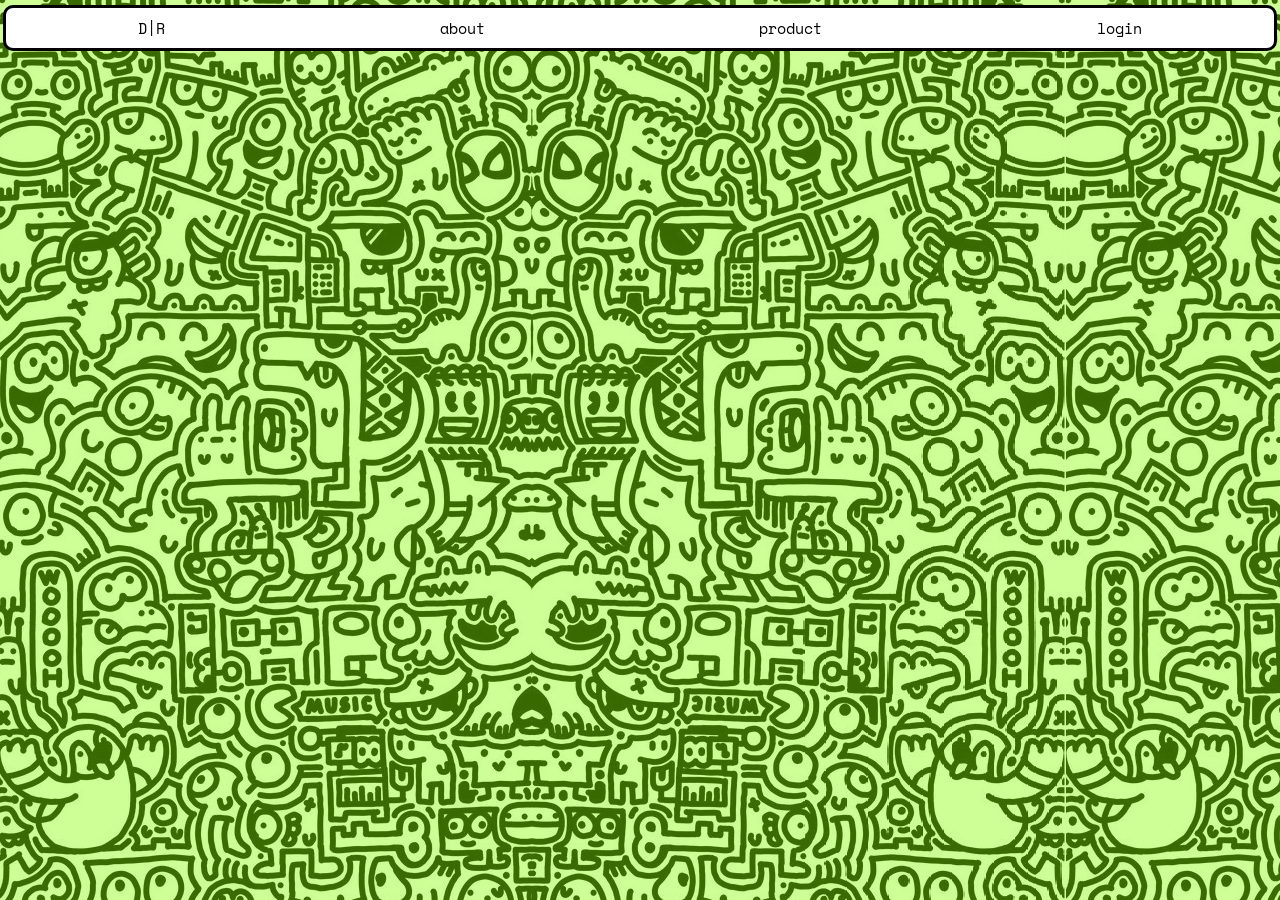
==== index.html @ ab587af4 "add favicons" ====
<!DOCTYPE html>
<html lang="en">
  <head>
    <meta charset="UTF-8" />
    <meta name="viewport" content="width=device-width, initial-scale=1.0" />
    <title>Desing room</title>
    <link rel="stylesheet" href="./src/css/styles.css" />

    <link
      rel="apple-touch-icon"
      sizes="114x114"
      href="./public/images/favicons/apple-touch-icon.png"
    />
    <link
      rel="icon"
      type="image/png"
      sizes="32x32"
      href="./public/images/favicons/favicon-32x32.png"
    />
    <link
      rel="icon"
      type="image/png"
      sizes="16x16"
      href="./public/images/favicons/favicon-16x16.png"
    />
    <link rel="manifest" href="./public/images/favicons/site.webmanifest" />
    <link
      rel="mask-icon"
      href="./public/images/favicons/safari-pinned-tab.svg"
      color="#5bbad5"
    />
    <meta name="msapplication-TileColor" content="#da532c" />
    <meta name="theme-color" content="#ffffff" />
  </head>
  <body>
    <div class="container">
      <!-- -------- HEADER -------- -->
      <header id="" class="header">
        <a href="#">D|R</a>
        <a href="#about">about</a>
        <a href="#product">product</a>
        <a href="#auth">login</a>
      </header>
      <!-- -------- MAIN -------- -->
      <main id="main" class="main">
        <!-- ---- ABOUT ---- -->

        <div id="about" class="scroll about"></div>

        <!-- ---- PRODUCT ---- -->

        <div id="product" class="scroll product"></div>

        <!-- ---- AUTH ---- -->

        <div id="auth" class="scroll auth"></div>
      </main>

      <!-- -------- FOOTER -------- -->
      <footer id="footer" class="footer">
        <h1>Здесь могла быть ваша реклама!</h1>
      </footer>
    </div>
    <!-- -------- SCRIPT -------- -->
    <script src="./src/main.js"></script>
  </body>
</html>
---- src/css/styles.css ----
@import "./reset.css";

@import url("https://fonts.googleapis.com/css2?family=Space+Mono:wght@400;700&family=Ubuntu+Sans+Mono:wght@400..700&display=swap");

:root {
  --PADDING: 10px;
  --MAIN_COLOR: white;
  --SECONDARY_COLOR: black;
  --BORDER_SIZE: 3px;
}

body {
  font-family: "Space Mono", monospace;
  font-weight: 400;
  font-style: normal;
}

.container {
  display: flex;
  flex-direction: column;
  align-items: center;

  height: 100vh;
  width: 100vw;

  background-image: url(./../../public/images/img.jpg);

  overflow-y: auto;
  scroll-snap-type: y mandatory;
  scroll-behavior: smooth;
}

.scroll {
  scroll-snap-align: start;
}

/* -------- HEADER -------- */

.header {
  display: flex;
  flex-direction: row;
  justify-content: space-around;
  align-items: center;

  position: fixed;

  gap: 10px;
  font-size: 15px;

  height: 40px;
  width: calc(100% - var(--BORDER_SIZE) * 4);

  margin-top: calc(var(--PADDING) / 2);
  margin-bottom: var(--PADDING);

  background-color: var(--MAIN_COLOR);
  border-radius: var(--PADDING);
  border: var(--BORDER_SIZE) solid var(--SECONDARY_COLOR);
  a {
    outline: none;
    text-decoration: none;
    color: var(--SECONDARY_COLOR);
  }
}

/* -------- MAIN -------- */

.main {
  display: flex;
  flex-direction: column;

  width: 100%;
}

/* ---- ABOUT ---- */

.about {
  display: flex;

  min-height: 100vh;
  width: 100%;

  scroll-snap-align: start;

  background-color: rgba(136, 255, 0, 0.411);
}

/* ---- PRODUCT ---- */

.product {
  display: flex;

  min-height: 100vh;
  width: 100%;

  scroll-snap-align: start;

  background-color: rgba(89, 0, 255, 0.411);
}

/* ---- AUTH ---- */

.auth {
  display: flex;

  min-height: 100vh;
  width: 100%;

  scroll-snap-align: start;

  background-color: rgba(255, 187, 0, 0.411);
}

/* -------- FOOTER -------- */

.footer {
  display: flex;

  padding: var(--PADDING);

  min-height: 100px;
  width: calc(100% - var(--PADDING) * 2);

  scroll-snap-align: end;

  background-color: var(--SECONDARY_COLOR);
  color: var(--MAIN_COLOR);
  font-size: 15px;
}
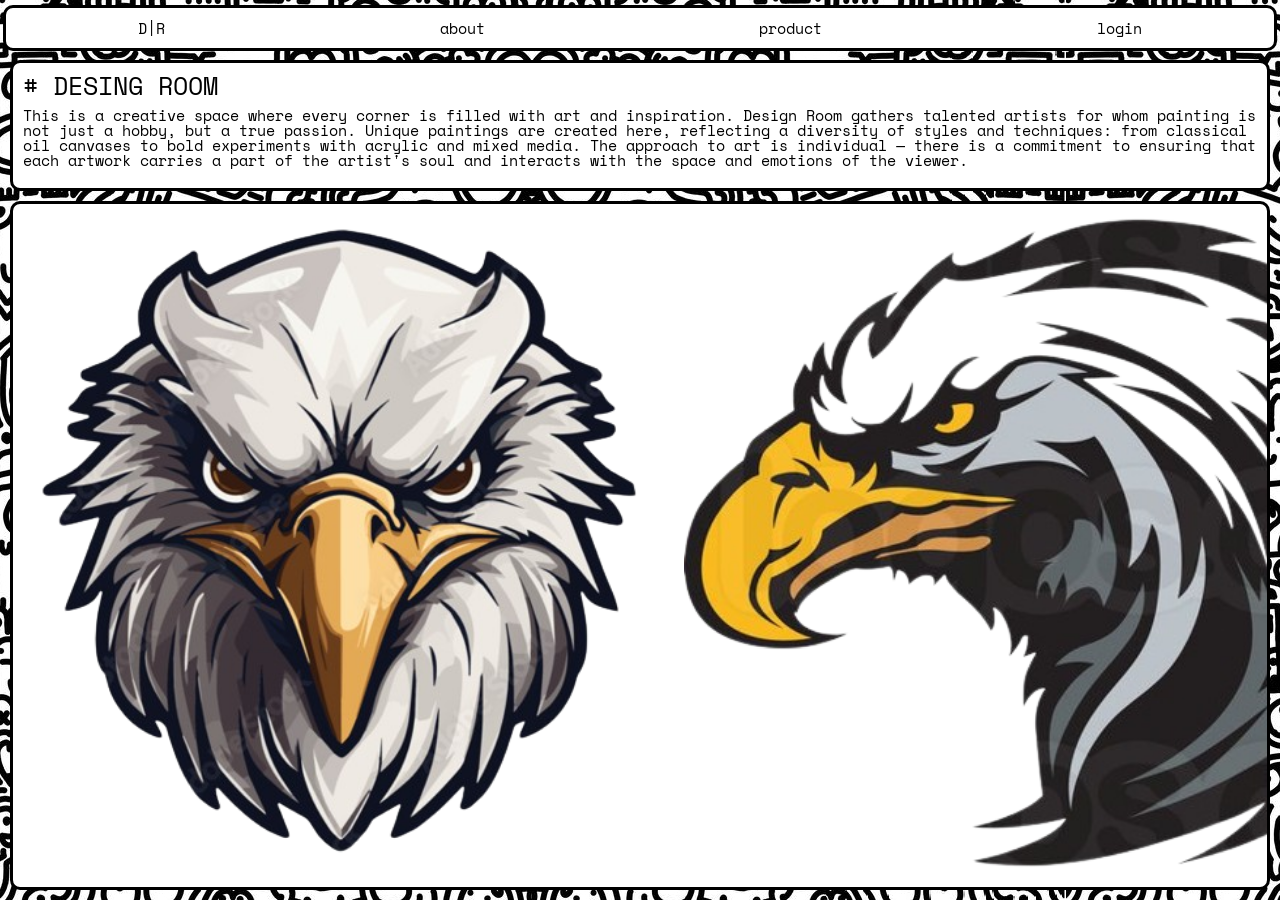
==== commit f54a3ffa: "work on about-section" ====
--- a/index.html
+++ b/index.html
@@ -45,7 +45,29 @@
       <main id="main" class="main">
         <!-- ---- ABOUT ---- -->
 
-        <div id="about" class="scroll about"></div>
+        <div id="about" class="scroll about">
+          <div class="wrapper">
+            <h1 class="title"># DESING ROOM</h1>
+            <p class="text">
+              This is a creative space where every corner is filled with art and
+              inspiration. Design Room gathers talented artists for whom
+              painting is not just a hobby, but a true passion. Unique paintings
+              are created here, reflecting a diversity of styles and techniques:
+              from classical oil canvases to bold experiments with acrylic and
+              mixed media. The approach to art is individual — there is a
+              commitment to ensuring that each artwork carries a part of the
+              artist's soul and interacts with the space and emotions of the
+              viewer.
+            </p>
+          </div>
+          <div class="wrapper slides">
+            <img src="./public/images/slides/1.png" alt="D|R" class="block" />
+            <img src="./public/images/slides/2.png" alt="D|R" class="block" />
+            <img src="./public/images/slides/3.png" alt="D|R" class="block" />
+            <img src="./public/images/slides/4.png" alt="D|R" class="block" />
+            <img src="./public/images/slides/5.png" alt="D|R" class="block" />
+          </div>
+        </div>
 
         <!-- ---- PRODUCT ---- -->
 
--- a/src/css/styles.css
+++ b/src/css/styles.css
@@ -37,6 +37,8 @@
 /* -------- HEADER -------- */
 
 .header {
+  z-index: 1;
+
   display: flex;
   flex-direction: row;
   justify-content: space-around;
@@ -47,7 +49,7 @@
   gap: 10px;
   font-size: 15px;
 
-  height: 40px;
+  height: calc(var(--PADDING) * 4);
   width: calc(100% - var(--BORDER_SIZE) * 4);
 
   margin-top: calc(var(--PADDING) / 2);
@@ -69,32 +71,73 @@
   display: flex;
   flex-direction: column;
 
-  width: 100%;
+  width: calc(100% - var(--PADDING) * 2);
+}
+
+.wrapper {
+  display: flex;
+  flex-direction: column;
+
+  max-width: 100%;
+  min-width: calc(100% - (var(--PADDING) + var(--BORDER_SIZE)) * 2);
+
+  margin-bottom: var(--PADDING);
+  padding: var(--PADDING);
+
+  background-color: var(--MAIN_COLOR);
+  border-radius: var(--PADDING);
+  border: var(--BORDER_SIZE) solid var(--SECONDARY_COLOR);
 }
 
 /* ---- ABOUT ---- */
 
 .about {
   display: flex;
+  flex-direction: column;
 
-  min-height: 100vh;
+  min-height: calc(100vh - var(--PADDING) * 6);
   width: 100%;
 
-  scroll-snap-align: start;
+  padding-top: calc(var(--PADDING) * 6);
+}
 
-  background-color: rgba(136, 255, 0, 0.411);
+.title {
+  font-size: 25px;
+  margin-bottom: var(--PADDING);
+}
+
+.text {
+  font-size: 15px;
+  margin-bottom: var(--PADDING);
+}
+
+.slides {
+  flex-wrap: nowrap;
+  flex-direction: row;
+  gap: calc(var(--PADDING) * 2);
+  flex-grow: 1;
+  overflow-x: hidden;
+  min-height: 200px;
+}
+
+.block {
+  position: relative;
+  left: 0px;
+  display: flex;
+  min-width: calc();
+  height: 100%;
 }
 
 /* ---- PRODUCT ---- */
 
 .product {
   display: flex;
+  flex-direction: column;
 
   min-height: 100vh;
   width: 100%;
 
-  scroll-snap-align: start;
-
+  padding-top: calc(var(--PADDING) * 6);
   background-color: rgba(89, 0, 255, 0.411);
 }
 
@@ -102,12 +145,12 @@
 
 .auth {
   display: flex;
+  flex-direction: column;
 
   min-height: 100vh;
   width: 100%;
 
-  scroll-snap-align: start;
-
+  padding-top: calc(var(--PADDING) * 6);
   background-color: rgba(255, 187, 0, 0.411);
 }
 
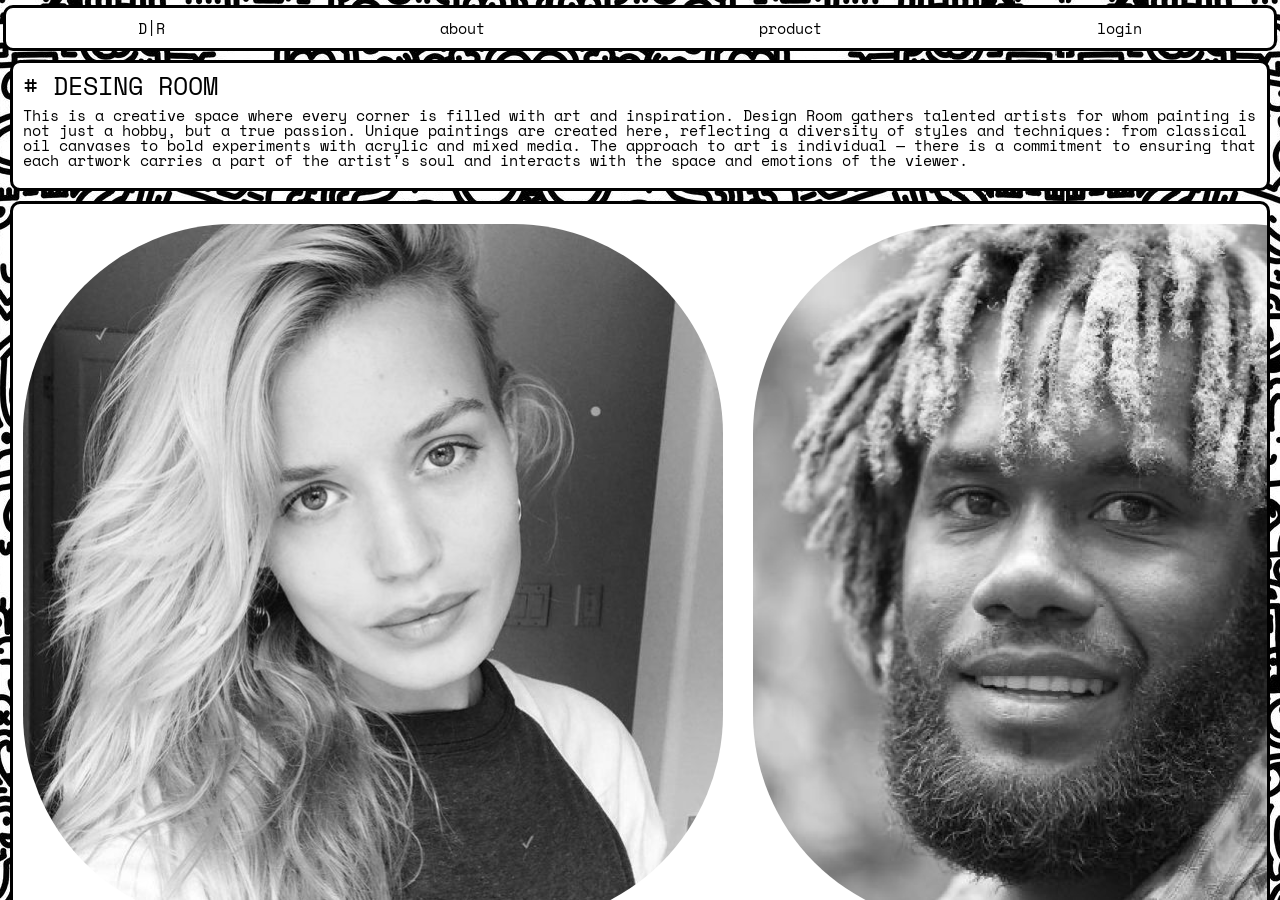
==== commit 5ff9d7b6: "almost finish with about-section" ====
--- a/index.html
+++ b/index.html
@@ -61,11 +61,56 @@
             </p>
           </div>
           <div class="wrapper slides">
-            <img src="./public/images/slides/1.png" alt="D|R" class="block" />
-            <img src="./public/images/slides/2.png" alt="D|R" class="block" />
-            <img src="./public/images/slides/3.png" alt="D|R" class="block" />
-            <img src="./public/images/slides/4.png" alt="D|R" class="block" />
-            <img src="./public/images/slides/5.png" alt="D|R" class="block" />
+            <img
+              src="./public/images/employees/empl1.png"
+              alt="D|R"
+              class="block"
+            />
+            <img
+              src="./public/images/employees/empl2.png"
+              alt="D|R"
+              class="block"
+            />
+            <img
+              src="./public/images/employees/empl3.png"
+              alt="D|R"
+              class="block"
+            />
+            <img
+              src="./public/images/employees/empl4.png"
+              alt="D|R"
+              class="block"
+            />
+            <img
+              src="./public/images/employees/empl5.png"
+              alt="D|R"
+              class="block"
+            />
+            <img
+              src="./public/images/employees/empl6.png"
+              alt="D|R"
+              class="block"
+            />
+            <img
+              src="./public/images/employees/empl7.png"
+              alt="D|R"
+              class="block"
+            />
+            <img
+              src="./public/images/employees/empl8.png"
+              alt="D|R"
+              class="block"
+            />
+            <img
+              src="./public/images/employees/empl9.png"
+              alt="D|R"
+              class="block"
+            />
+            <img
+              src="./public/images/employees/empl10.png"
+              alt="D|R"
+              class="block"
+            />
           </div>
         </div>
 
--- a/src/css/styles.css
+++ b/src/css/styles.css
@@ -112,20 +112,27 @@
 }
 
 .slides {
+  display: flex;
+  min-height: 200px;
+
+  padding-top: calc(var(--PADDING) * 2);
+  padding-bottom: calc(var(--PADDING) * 2);
+
   flex-wrap: nowrap;
   flex-direction: row;
-  gap: calc(var(--PADDING) * 2);
+  gap: calc(var(--PADDING) * 3);
   flex-grow: 1;
+
   overflow-x: hidden;
-  min-height: 200px;
 }
 
 .block {
   position: relative;
   left: 0px;
-  display: flex;
-  min-width: calc();
+
   height: 100%;
+
+  border-radius: 30%;
 }
 
 /* ---- PRODUCT ---- */
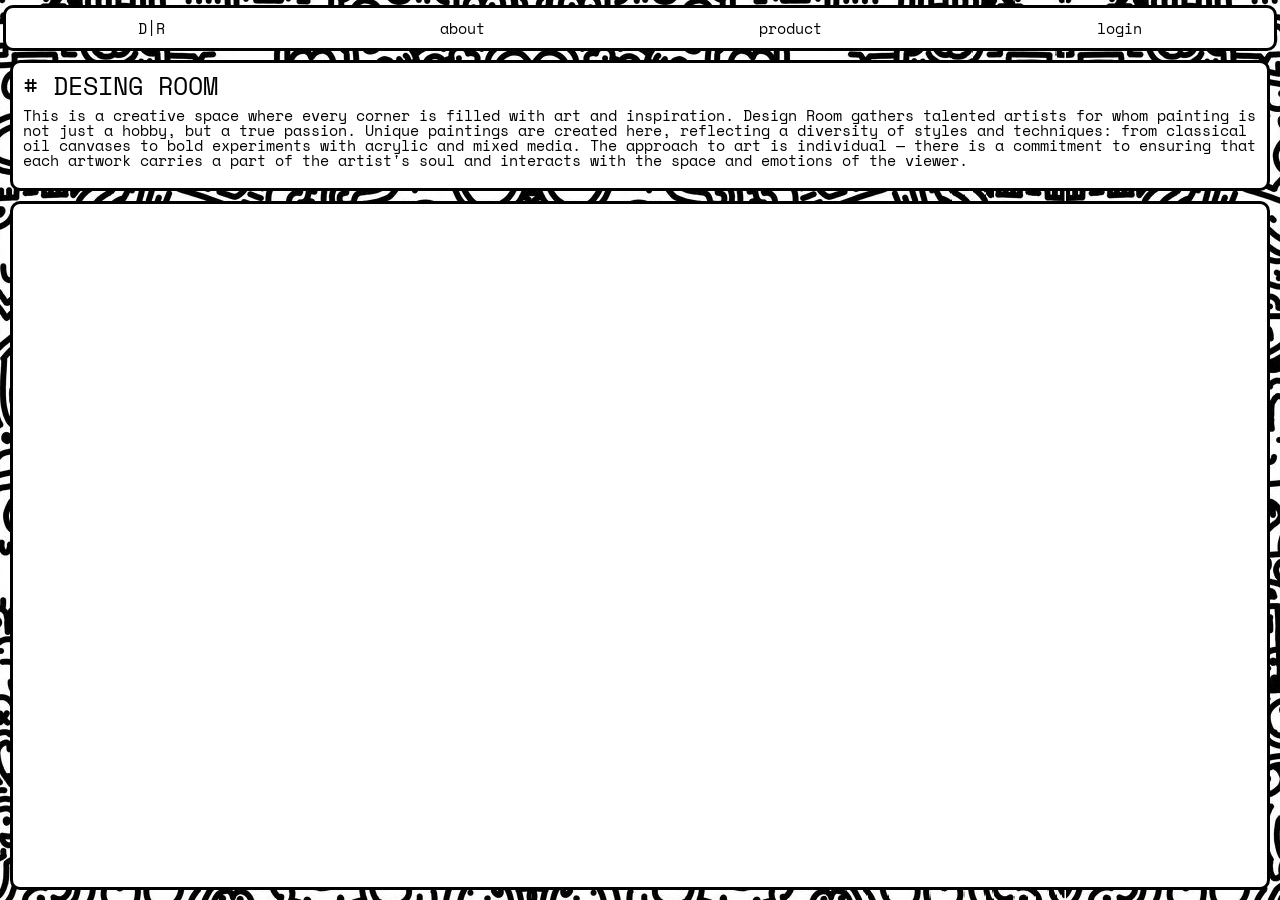
==== commit 91b57491: "complete auth-block for mobile version" ====
--- a/index.html
+++ b/index.html
@@ -61,7 +61,7 @@
             </p>
           </div>
           <div class="wrapper slides">
-            <img
+            <!-- <img
               src="./public/images/employees/empl1.png"
               alt="D|R"
               class="block"
@@ -110,7 +110,7 @@
               src="./public/images/employees/empl10.png"
               alt="D|R"
               class="block"
-            />
+            /> -->
           </div>
         </div>
 
@@ -120,7 +120,66 @@
 
         <!-- ---- AUTH ---- -->
 
-        <div id="auth" class="scroll auth"></div>
+        <div id="auth" class="scroll auth">
+          <form class="auth-block" action="" aria-required="true">
+            <input
+              class="wrapper log-input login"
+              placeholder="Login             # nickname or e-mail"
+              required
+            />
+            <input
+              class="wrapper log-input password"
+              type="password"
+              placeholder="Password     # 5-10 digits required"
+              pattern=".{5,99}"
+              required
+            />
+
+            <div class="form-element wrapper">
+              <div class="sex">
+                <label for="sex">Sex:</label>
+                <input type="radio" id="male" name="sex" required />
+                <label for="male">Male</label>
+                <input type="radio" id="female" name="sex" />
+                <label for="female">Female</label>
+                <input type="radio" id="other" name="sex" />
+                <label for="other">Not a human creature</label>
+              </div>
+
+              <div class="prefer">
+                <label class="question" for="coice">What's better?:</label>
+                <input type="checkbox" />
+                <label class="ass" for="choice">Ass</label>
+                <input type="checkbox" />
+                <label class="tits" for="choice">Tits</label>
+              </div>
+
+              <div class="file-select">
+                <label for="username">Choose avatar:</label>
+                <input class="file-input" type="file" required />
+              </div>
+            </div>
+
+            <div class="info-block">
+              <textarea
+                class="wrapper form-element info"
+                name="message"
+                placeholder="Tell about yourself"
+                required
+              ></textarea>
+              <img
+                class="gif"
+                src="./public/images/gif.webp"
+                alt="Nothing special"
+              />
+            </div>
+
+            <div class="form-element buttons">
+              <button class="button check" type="submit">Send</button>
+              <button class="button clear" type="reset">Clear form</button>
+            </div>
+          </form>
+        </div>
       </main>
 
       <!-- -------- FOOTER -------- -->
--- a/src/css/styles.css
+++ b/src/css/styles.css
@@ -37,7 +37,7 @@
 /* -------- HEADER -------- */
 
 .header {
-  z-index: 1;
+  z-index: 3;
 
   display: flex;
   flex-direction: row;
@@ -112,8 +112,7 @@
 }
 
 .slides {
-  display: flex;
-  min-height: 200px;
+  min-height: 50px;
 
   padding-top: calc(var(--PADDING) * 2);
   padding-bottom: calc(var(--PADDING) * 2);
@@ -126,14 +125,38 @@
   overflow-x: hidden;
 }
 
+/* .slides::before {
+  content: "OUR";
+  position: relative;
+  top: 7%;
+  left: 14%;
+  transform: translate(-50%, -20%);
+  color: rgba(0, 0, 0, 0.5);
+  font-size: 197%;
+  font-weight: 900;
+  z-index: 1;
+}
+
+.slides::after {
+  content: "TEAM";
+  position: relative;
+  top: 114%;
+  left: -196%;
+  transform: translate(-50%, 60%);
+  color: rgba(0, 0, 0, 0.5);
+  font-size: 245%;
+  font-weight: 900;
+  z-index: 1;
+}
+
 .block {
   position: relative;
   left: 0px;
 
-  height: 100%;
-
   border-radius: 30%;
-}
+
+  z-index: 2;
+} */
 
 /* ---- PRODUCT ---- */
 
@@ -157,8 +180,139 @@
   min-height: 100vh;
   width: 100%;
 
+  font-size: 25px;
+
   padding-top: calc(var(--PADDING) * 6);
-  background-color: rgba(255, 187, 0, 0.411);
+}
+
+.auth-block {
+  display: flex;
+  flex-direction: column;
+
+  font-size: 15px;
+}
+
+/* -- LOGIN / PASSWORD -- */
+
+.log-input {
+  height: 25px;
+  padding: 0 calc(var(--PADDING) / 2) 0 calc(var(--PADDING) / 2);
+
+  font-size: inherit;
+  color: var(--SECONDARY_COLOR);
+
+  transition-duration: 1s;
+
+  .log-input::placeholder {
+    color: var(--SECONDARY_COLOR);
+  }
+}
+
+.password:valid {
+  background-color: lightgreen;
+}
+
+.password:invalid {
+  background-color: var(--MAIN_COLOR);
+}
+
+/* -- CHOOSER -- */
+
+.sex {
+  display: flex;
+  align-items: center;
+  margin-bottom: var(--PADDING);
+  input {
+    font-size: inherit;
+  }
+}
+
+.prefer {
+  display: flex;
+  margin-bottom: var(--PADDING);
+  align-items: center;
+}
+
+.file-select {
+  display: flex;
+  font-size: inherit;
+  align-items: center;
+  input {
+    font-size: inherit;
+  }
+}
+
+/* -- TEXT AREA -- */
+
+.info-block {
+  display: flex;
+  flex-wrap: nowrap;
+
+  margin-bottom: var(--PADDING);
+  gap: 10px;
+  width: 100%;
+}
+
+.info {
+  min-width: auto;
+
+  font-size: inherit;
+
+  padding: calc(var(--PADDING) / 2);
+  margin: 0;
+
+  color: var(--SECONDARY_COLOR);
+}
+
+.gif {
+  height: 50%;
+  width: 50%;
+
+  border-radius: var(--PADDING);
+  border: var(--BORDER_SIZE) solid var(--MAIN_COLOR);
+}
+
+/* -- SUBMIT/CLEAR -- */
+
+.buttons {
+  display: flex;
+  flex-direction: row;
+  flex-wrap: nowrap;
+  gap: var(--PADDING);
+
+  margin-bottom: var(--PADDING);
+}
+
+.button {
+  height: 30px;
+  width: 50%;
+
+  font-size: inherit;
+
+  border: var(--BORDER_SIZE) solid var(--MAIN_COLOR);
+  border-radius: var(--PADDING);
+
+  background-color: var(--SECONDARY_COLOR);
+
+  color: var(--MAIN_COLOR);
+
+  transition-duration: 0.5s;
+}
+
+.check:hover {
+  box-shadow: inset 0 0 20px rgb(1, 189, 1);
+}
+
+.clear:hover {
+  box-shadow: inset 0 0 20px rgb(235, 66, 15);
+}
+
+.check:active {
+  background-color: rgb(1, 189, 1);
+}
+
+.clear:active {
+  background-color: rgb(235, 66, 15);
 }
 
 /* -------- FOOTER -------- */
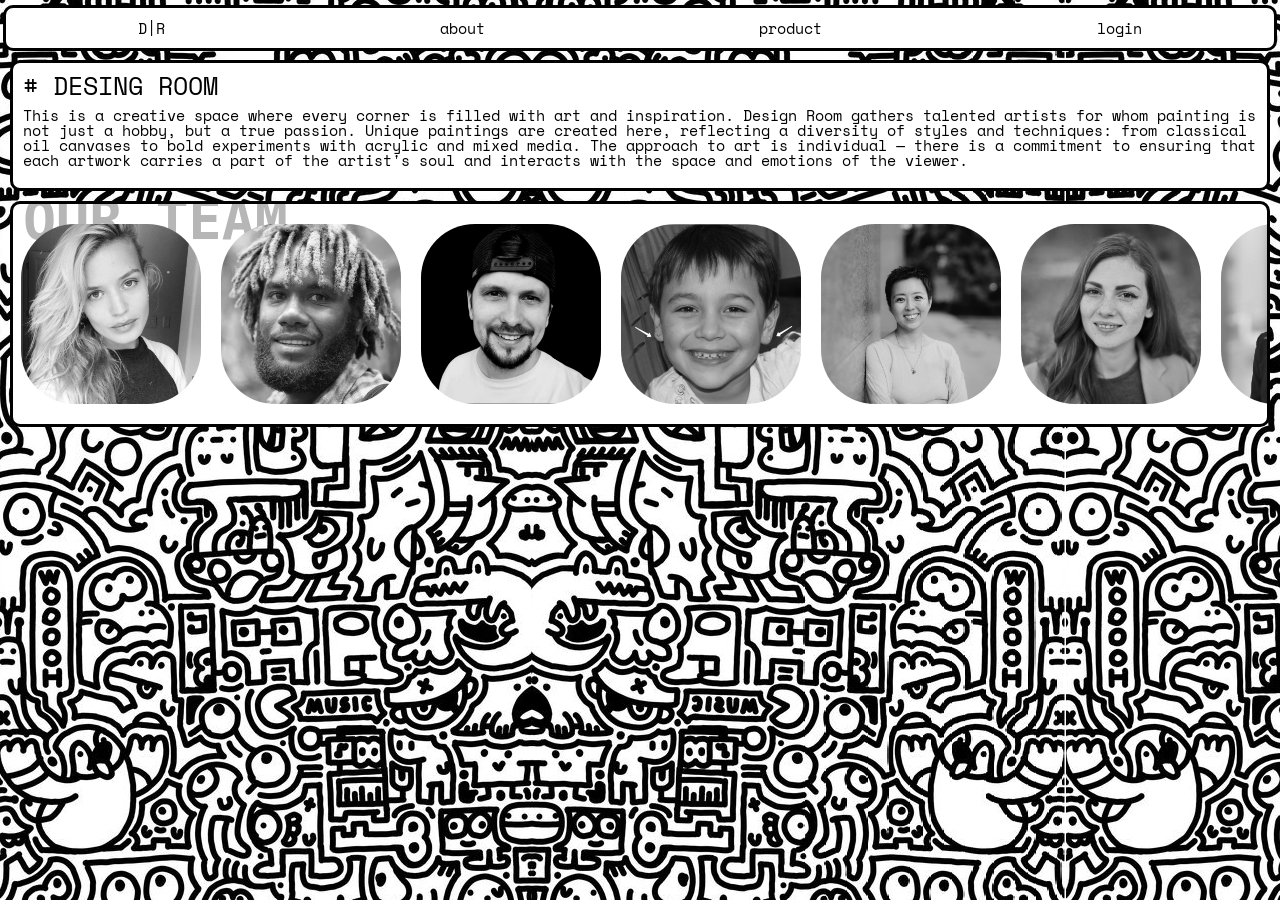
==== commit 6e9997f0: "more bugs & footer" ====
--- a/index.html
+++ b/index.html
@@ -61,7 +61,7 @@
             </p>
           </div>
           <div class="wrapper slides">
-            <!-- <img
+            <img
               src="./public/images/employees/empl1.png"
               alt="D|R"
               class="block"
@@ -110,7 +110,7 @@
               src="./public/images/employees/empl10.png"
               alt="D|R"
               class="block"
-            /> -->
+            />
           </div>
         </div>
 
@@ -174,7 +174,7 @@
               />
             </div>
 
-            <div class="form-element buttons">
+            <div class="wrapper buttons">
               <button class="button check" type="submit">Send</button>
               <button class="button clear" type="reset">Clear form</button>
             </div>
@@ -184,7 +184,28 @@
 
       <!-- -------- FOOTER -------- -->
       <footer id="footer" class="footer">
-        <h1>Здесь могла быть ваша реклама!</h1>
+        <p>Follow us on social media:</p>
+        <div class="social-links">
+          <a href="https://ok.ru/" target="_blank" aria-label="Odnoklassniki">
+            <img
+              src="./public/images/socials/odnoklas.png"
+              alt="Odnoklassniki"
+            />
+          </a>
+          <a href="https://twitter.com" target="_blank" aria-label="Twitter">
+            <img src="./public/images/socials/twiter.png" alt="Twitter" />
+          </a>
+          <a
+            href="https://instagram.com"
+            target="_blank"
+            aria-label="Instagram"
+          >
+            <img src="./public/images/socials/inst.png" alt="Instagram" />
+          </a>
+          <a href="https://vk.com" target="_blank" aria-label="VK">
+            <img src="./public/images/socials/vk.png" alt="VKontakte" />
+          </a>
+        </div>
       </footer>
     </div>
     <!-- -------- SCRIPT -------- -->
--- a/src/css/styles.css
+++ b/src/css/styles.css
@@ -28,6 +28,8 @@
   overflow-y: auto;
   scroll-snap-type: y mandatory;
   scroll-behavior: smooth;
+
+  overflow-x: hidden;
 }
 
 .scroll {
@@ -113,50 +115,56 @@
 
 .slides {
   min-height: 50px;
+  width: calc(100% - var(--PADDING) * 4);
 
   padding-top: calc(var(--PADDING) * 2);
   padding-bottom: calc(var(--PADDING) * 2);
 
+  flex-direction: row;
+  gap: calc(var(--PADDING) * 2);
+
+  overflow-x: hidden;
+}
+
+.slides::before {
+  z-index: 1;
+
+  content: "OUR TEAM";
+
+  display: flex;
   flex-wrap: nowrap;
-  flex-direction: row;
-  gap: calc(var(--PADDING) * 3);
-  flex-grow: 1;
-
-  overflow-x: hidden;
-}
-
-/* .slides::before {
-  content: "OUR";
-  position: relative;
-  top: 7%;
-  left: 14%;
-  transform: translate(-50%, -20%);
-  color: rgba(0, 0, 0, 0.5);
-  font-size: 197%;
-  font-weight: 900;
-  z-index: 1;
-}
-
-.slides::after {
-  content: "TEAM";
-  position: relative;
-  top: 114%;
-  left: -196%;
-  transform: translate(-50%, 60%);
-  color: rgba(0, 0, 0, 0.5);
-  font-size: 245%;
-  font-weight: 900;
-  z-index: 1;
-}
-
-.block {
+
   position: relative;
   left: 0px;
+  top: -31px;
+
+  color: rgba(106, 106, 106, 0.49);
+  font-size: 55px;
+  font-weight: bold;
+}
+
+.block {
+  z-index: 2;
+
+  height: 20vh;
+
+  position: relative;
+  left: -287px;
 
   border-radius: 30%;
 
-  z-index: 2;
-} */
+  animation: slideInOut 90s infinite;
+}
+
+@keyframes slideInOut {
+  0%,
+  100% {
+    transform: translateX(0);
+  }
+  50% {
+    transform: translateX(calc(-100% * 9.5));
+  }
+}
 
 /* ---- PRODUCT ---- */
 
@@ -188,6 +196,8 @@
 .auth-block {
   display: flex;
   flex-direction: column;
+
+  width: 100%;
 
   font-size: 15px;
 }
@@ -254,7 +264,7 @@
 }
 
 .info {
-  min-width: auto;
+  min-width: 50%;
 
   font-size: inherit;
 
@@ -289,7 +299,7 @@
 
   font-size: inherit;
 
-  border: var(--BORDER_SIZE) solid var(--MAIN_COLOR);
+  border: 0;
   border-radius: var(--PADDING);
 
   background-color: var(--SECONDARY_COLOR);
@@ -320,14 +330,44 @@
 .footer {
   display: flex;
 
-  padding: var(--PADDING);
-
-  min-height: 100px;
+  padding: calc(var(--PADDING) * 2);
+
   width: calc(100% - var(--PADDING) * 2);
 
   scroll-snap-align: end;
 
   background-color: var(--SECONDARY_COLOR);
+
   color: var(--MAIN_COLOR);
   font-size: 15px;
-}
+  text-align: left;
+
+  p {
+    margin: 0 0 10px;
+  }
+}
+
+.social-links {
+  display: flex;
+
+  a {
+    margin: 0 10px;
+    display: inline-block;
+    vertical-align: middle;
+  }
+
+  img {
+    width: 24px;
+    height: 24px;
+    opacity: 0.7;
+    transition: opacity 0.3s;
+
+    border-radius: 25%;
+  }
+}
+
+.social-links a:hover img,
+.social-links a:focus img {
+  opacity: 1;
+  transform: scale(1.1);
+}
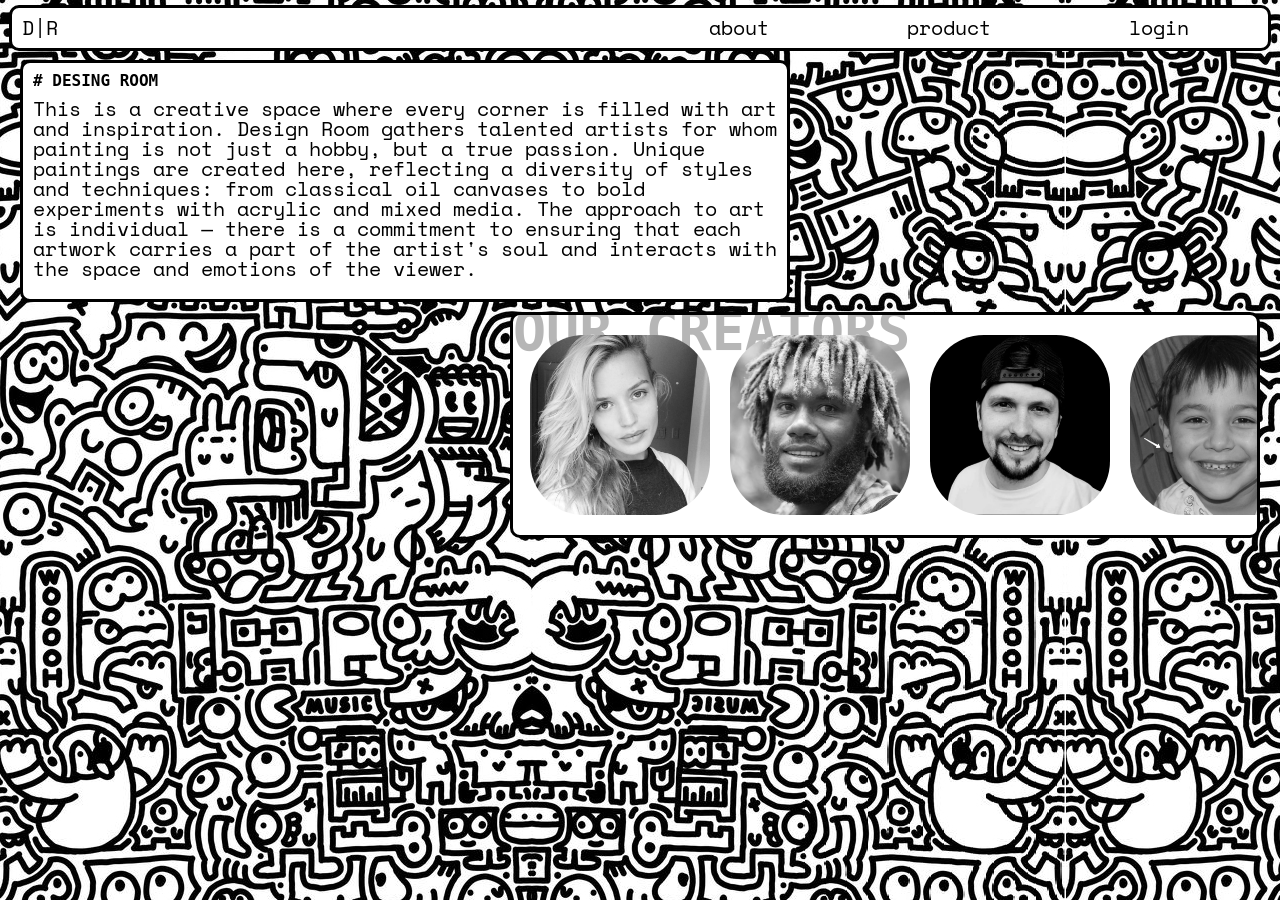
==== commit fa212225: "done desctop version" ====
--- a/index.html
+++ b/index.html
@@ -32,21 +32,28 @@
     <meta name="msapplication-TileColor" content="#da532c" />
     <meta name="theme-color" content="#ffffff" />
   </head>
+
   <body>
     <div class="container">
       <!-- -------- HEADER -------- -->
-      <header id="" class="header">
+
+      <header id="header" class="header wrapper">
         <a href="#">D|R</a>
-        <a href="#about">about</a>
-        <a href="#product">product</a>
-        <a href="#auth">login</a>
+
+        <div class="nav-right">
+          <a href="#about">about</a>
+          <a href="#product">product</a>
+          <a href="#auth">login</a>
+        </div>
       </header>
-      <!-- -------- MAIN -------- -->
+
+      <!-- --------  MAIN  -------- -->
+
       <main id="main" class="main">
         <!-- ---- ABOUT ---- -->
 
-        <div id="about" class="scroll about">
-          <div class="wrapper">
+        <div id="about" class="scroll common-width about">
+          <div class="about-wrapper wrapper">
             <h1 class="title"># DESING ROOM</h1>
             <p class="text">
               This is a creative space where every corner is filled with art and
@@ -116,74 +123,136 @@
 
         <!-- ---- PRODUCT ---- -->
 
-        <div id="product" class="scroll product"></div>
+        <div id="product" class="scroll common-width product">
+          <div class="wrapper product-block">
+            <p class="description">
+              Create a unique logo that reflects the ideas and values of your
+              brand. Our experienced designers will help you stand out among
+              competitors and be memorable to your audience.
+            </p>
+            <div class="logos">
+              <img
+                src="./public/images/product/Logos/logo1.png"
+                alt="Product logo"
+                class="logo logo1"
+              /><img
+                src="./public/images/product/Logos/logo2.png"
+                alt="Product logo"
+                class="logo logo2"
+              /><img
+                src="./public/images/product/Logos/logo3.png"
+                alt="Product logo"
+                class="logo logo3"
+              />
+            </div>
+          </div>
+
+          <div class="wrapper product-block">
+            <p class="description">
+              Bring your walls to life with personalized paintings created just
+              for you. We offer services to create artistic works that will
+              harmoniously complement the interior of your home or office.
+            </p>
+            <div class="pictures">
+              <img
+                src="./public/images/product/Pictures/1.png"
+                alt="Product picture"
+                class="picture picture1"
+              /><img
+                src="./public/images/product/Pictures/2.png"
+                alt="Product picture"
+                class="picture picture2"
+              /><img
+                src="./public/images/product/Pictures/3.png"
+                alt="Product picture"
+                class="picture picture3"
+              />
+            </div>
+          </div>
+
+          <div class="wrapper product-block">
+            <p class="description">
+              Transform your living space with our customized design solutions.
+              We will create a comfortable and functional space that reflects
+              your personal style and meets all your needs.
+            </p>
+            <img
+              src="./public/images/product/Appartments/1.jpg"
+              alt="Product apparts"
+              class="appart"
+            />
+          </div>
+        </div>
 
         <!-- ---- AUTH ---- -->
 
         <div id="auth" class="scroll auth">
-          <form class="auth-block" action="" aria-required="true">
-            <input
-              class="wrapper log-input login"
-              placeholder="Login             # nickname or e-mail"
-              required
-            />
-            <input
-              class="wrapper log-input password"
-              type="password"
-              placeholder="Password     # 5-10 digits required"
-              pattern=".{5,99}"
-              required
-            />
-
-            <div class="form-element wrapper">
-              <div class="sex">
-                <label for="sex">Sex:</label>
-                <input type="radio" id="male" name="sex" required />
-                <label for="male">Male</label>
-                <input type="radio" id="female" name="sex" />
-                <label for="female">Female</label>
-                <input type="radio" id="other" name="sex" />
-                <label for="other">Not a human creature</label>
+          <div class="auth-wrapper">
+            <form class="wrapper auth-block" action="" aria-required="true">
+              <input
+                class="wrapper log-input login"
+                placeholder="Login             # nickname or e-mail"
+                required
+              />
+              <input
+                class="wrapper log-input password"
+                type="password"
+                placeholder="Password     # 5-10 digits required"
+                pattern=".{5,99}"
+                required
+              />
+
+              <div class="choose-wrapper">
+                <div class="sex">
+                  <label for="sex">Sex:</label>
+                  <input type="radio" id="male" name="sex" required />
+                  <label for="male">Male</label>
+                  <input type="radio" id="female" name="sex" />
+                  <label for="female">Female</label>
+                  <input type="radio" id="other" name="sex" />
+                  <label for="other">Not a human creature</label>
+                </div>
+
+                <div class="prefer">
+                  <label class="question" for="coice">What's better?:</label>
+                  <input type="checkbox" />
+                  <label class="ass" for="choice">Ass</label>
+                  <input type="checkbox" />
+                  <label class="tits" for="choice">Tits</label>
+                </div>
+
+                <div class="file-select">
+                  <label for="username">Choose avatar:</label>
+                  <input class="file-input" type="file" required />
+                </div>
               </div>
 
-              <div class="prefer">
-                <label class="question" for="coice">What's better?:</label>
-                <input type="checkbox" />
-                <label class="ass" for="choice">Ass</label>
-                <input type="checkbox" />
-                <label class="tits" for="choice">Tits</label>
+              <div class="info-block">
+                <textarea
+                  class="wrapper info"
+                  name="message"
+                  placeholder="Tell about yourself"
+                  required
+                ></textarea>
+                <img
+                  class="gif"
+                  src="./public/images/gif.webp"
+                  alt="Nothing special"
+                />
               </div>
 
-              <div class="file-select">
-                <label for="username">Choose avatar:</label>
-                <input class="file-input" type="file" required />
+              <div class="buttons">
+                <button class="button check" type="submit">Send</button>
+                <button class="button clear" type="reset">Clear form</button>
               </div>
-            </div>
-
-            <div class="info-block">
-              <textarea
-                class="wrapper form-element info"
-                name="message"
-                placeholder="Tell about yourself"
-                required
-              ></textarea>
-              <img
-                class="gif"
-                src="./public/images/gif.webp"
-                alt="Nothing special"
-              />
-            </div>
-
-            <div class="wrapper buttons">
-              <button class="button check" type="submit">Send</button>
-              <button class="button clear" type="reset">Clear form</button>
-            </div>
-          </form>
+            </form>
+          </div>
         </div>
       </main>
 
       <!-- -------- FOOTER -------- -->
-      <footer id="footer" class="footer">
+
+      <footer id="footer" class="scroll footer">
         <p>Follow us on social media:</p>
         <div class="social-links">
           <a href="https://ok.ru/" target="_blank" aria-label="Odnoklassniki">
@@ -208,6 +277,7 @@
         </div>
       </footer>
     </div>
+
     <!-- -------- SCRIPT -------- -->
     <script src="./src/main.js"></script>
   </body>
--- a/src/css/styles.css
+++ b/src/css/styles.css
@@ -23,8 +23,6 @@
   height: 100vh;
   width: 100vw;
 
-  background-image: url(./../../public/images/img.jpg);
-
   overflow-y: auto;
   scroll-snap-type: y mandatory;
   scroll-behavior: smooth;
@@ -36,30 +34,39 @@
   scroll-snap-align: start;
 }
 
-/* -------- HEADER -------- */
-
-.header {
-  z-index: 3;
-
-  display: flex;
-  flex-direction: row;
-  justify-content: space-around;
-  align-items: center;
-
-  position: fixed;
-
-  gap: 10px;
-  font-size: 15px;
-
-  height: calc(var(--PADDING) * 4);
-  width: calc(100% - var(--BORDER_SIZE) * 4);
-
-  margin-top: calc(var(--PADDING) / 2);
+.wrapper {
+  display: flex;
+
   margin-bottom: var(--PADDING);
 
   background-color: var(--MAIN_COLOR);
   border-radius: var(--PADDING);
   border: var(--BORDER_SIZE) solid var(--SECONDARY_COLOR);
+}
+
+/* -------- HEADER -------- */
+
+.header {
+  z-index: 10;
+
+  display: flex;
+  flex-direction: row;
+  justify-content: space-between;
+  align-items: center;
+
+  padding: 0 var(--PADDING);
+
+  position: fixed;
+
+  font-size: 20px;
+  font-weight: 500;
+
+  height: calc(var(--PADDING) * 4);
+  width: calc(100% - (var(--BORDER_SIZE) * 8 + var(--PADDING) * 2));
+
+  margin-top: calc(var(--PADDING) / 2);
+  margin-bottom: var(--PADDING);
+
   a {
     outline: none;
     text-decoration: none;
@@ -67,55 +74,67 @@
   }
 }
 
+.nav-right {
+  display: flex;
+  flex-direction: row;
+  align-items: center;
+  justify-content: space-around;
+
+  width: 50%;
+}
+
 /* -------- MAIN -------- */
 
 .main {
   display: flex;
   flex-direction: column;
-
-  width: calc(100% - var(--PADDING) * 2);
-}
-
-.wrapper {
+  align-items: center;
+
+  width: 100%;
+
+  background-image: url(./../../public/images/img.jpg);
+}
+
+.common-width {
+  width: calc(100% - var(--PADDING) * 4);
+}
+
+/* ---- ABOUT ---- */
+
+.about {
   display: flex;
   flex-direction: column;
 
-  max-width: 100%;
-  min-width: calc(100% - (var(--PADDING) + var(--BORDER_SIZE)) * 2);
-
-  margin-bottom: var(--PADDING);
+  min-height: calc(100vh - var(--PADDING) * 6);
+
+  padding-top: calc(var(--PADDING) * 6);
+}
+
+.about-wrapper {
+  display: flex;
+  flex-direction: column;
+
+  width: 60%;
+
   padding: var(--PADDING);
-
-  background-color: var(--MAIN_COLOR);
-  border-radius: var(--PADDING);
-  border: var(--BORDER_SIZE) solid var(--SECONDARY_COLOR);
-}
-
-/* ---- ABOUT ---- */
-
-.about {
-  display: flex;
-  flex-direction: column;
-
-  min-height: calc(100vh - var(--PADDING) * 6);
-  width: 100%;
-
-  padding-top: calc(var(--PADDING) * 6);
 }
 
 .title {
-  font-size: 25px;
+  font-weight: 700;
+  font-size: 60pxpx;
   margin-bottom: var(--PADDING);
 }
 
 .text {
-  font-size: 15px;
+  font-size: 20px;
   margin-bottom: var(--PADDING);
 }
 
 .slides {
+  align-self: flex-end;
+
   min-height: 50px;
-  width: calc(100% - var(--PADDING) * 4);
+  width: 60%;
 
   padding-top: calc(var(--PADDING) * 2);
   padding-bottom: calc(var(--PADDING) * 2);
@@ -129,7 +148,7 @@
 .slides::before {
   z-index: 1;
 
-  content: "OUR TEAM";
+  content: "OUR CREATORS";
 
   display: flex;
   flex-wrap: nowrap;
@@ -149,7 +168,7 @@
   height: 20vh;
 
   position: relative;
-  left: -287px;
+  left: -400px;
 
   border-radius: 30%;
 
@@ -162,7 +181,7 @@
     transform: translateX(0);
   }
   50% {
-    transform: translateX(calc(-100% * 9.5));
+    transform: translateX(calc(-100% * 6));
   }
 }
 
@@ -170,34 +189,217 @@
 
 .product {
   display: flex;
+  flex-direction: row;
+  justify-content: space-between;
+  align-items: center;
+
+  min-height: calc(100vh - var(--PADDING) * 6);
+
+  padding-top: calc(var(--PADDING) * 6);
+}
+
+.product-block {
+  display: flex;
+  align-items: center;
+  justify-content: center;
   flex-direction: column;
 
-  min-height: 100vh;
+  height: 60%;
+  width: 30%;
+
+  padding: var(--PADDING);
+
+  overflow: hidden;
+}
+
+.description {
+  font-size: 20px;
+  margin-bottom: var(--PADDING);
+}
+
+.logos {
+  display: flex;
+}
+
+.logo {
+  height: 150px;
+
+  border-radius: var(--PADDING);
+}
+
+.logo1 {
+  position: relative;
+  left: 150px;
+  opacity: 1;
+  animation: fadeLogo1 10s infinite;
+}
+
+.logo2 {
+  position: relative;
+  opacity: 0;
+  animation: fadeLogo2 10s infinite;
+}
+
+.logo3 {
+  position: relative;
+  left: -150px;
+  opacity: 0;
+  animation: fadeLogo3 10s infinite;
+}
+
+@keyframes fadeLogo1 {
+  0%,
+  10% {
+    opacity: 1;
+  }
+  30%,
+  100% {
+    opacity: 0;
+  }
+}
+
+@keyframes fadeLogo2 {
+  0%,
+  30% {
+    opacity: 0;
+  }
+  40%,
+  60% {
+    opacity: 1;
+  }
+  70%,
+  100% {
+    opacity: 0;
+  }
+}
+
+@keyframes fadeLogo3 {
+  0%,
+  70% {
+    opacity: 0;
+  }
+  80%,
+  90% {
+    opacity: 1;
+  }
+  100% {
+    opacity: 0;
+  }
+}
+
+.pictures {
+  display: flex;
+}
+
+.picture {
+  height: 150px;
+
+  border-radius: var(--PADDING);
+}
+
+.picture1 {
+  position: relative;
+  top: 0px;
+  left: 266.667px;
+}
+
+.picture2 {
+  position: relative;
+  top: 0px;
+  left: 0px;
+
+  opacity: 0;
+
+  animation: fadePicture2 10s infinite;
+}
+
+@keyframes fadePicture2 {
+  0%,
+  66.6%,
+  100% {
+    opacity: 0;
+  }
+  50% {
+    opacity: 1;
+  }
+}
+
+.picture3 {
+  position: relative;
+  top: 0px;
+  left: -266.667px;
+
+  opacity: 0;
+
+  animation: fadePicture3 10s infinite;
+}
+
+@keyframes fadePicture3 {
+  0%,
+  33.3%,
+  100% {
+    opacity: 0;
+  }
+  83.3% {
+    opacity: 1;
+  }
+}
+
+.appart {
+  height: 150px;
+
+  filter: grayscale();
+
+  margin-bottom: var(--PADDING);
+
+  border-radius: var(--PADDING);
+}
+
+/* ---- AUTH ---- */
+
+.auth {
+  display: flex;
+  flex-direction: row-reverse;
+  flex-wrap: nowrap;
+  align-items: flex-end;
+
   width: 100%;
 
-  padding-top: calc(var(--PADDING) * 6);
-  background-color: rgba(89, 0, 255, 0.411);
-}
-
-/* ---- AUTH ---- */
-
-.auth {
+  min-height: 720px;
+  height: 100vh;
+}
+
+.auth-wrapper {
+  display: flex;
+  flex-direction: row;
+  justify-content: center;
+  align-items: center;
+
+  padding: var(--PADDING);
+
+  min-width: 50%;
+
+  min-height: calc(100% - var(--PADDING) * 6 - var(--PADDING) * 2);
+  height: calc(100% - var(--PADDING) * 6 - var(--PADDING) * 2);
+
+  background-color: var(--MAIN_COLOR);
+
+  border-top: var(--BORDER_SIZE) solid var(--SECONDARY_COLOR);
+  border-left: var(--BORDER_SIZE) solid var(--SECONDARY_COLOR);
+  border-radius: 50px 0px 0px 0px;
+}
+
+.auth-block {
   display: flex;
   flex-direction: column;
 
-  min-height: 100vh;
-  width: 100%;
-
-  font-size: 25px;
-
-  padding-top: calc(var(--PADDING) * 6);
-}
-
-.auth-block {
-  display: flex;
-  flex-direction: column;
-
-  width: 100%;
+  min-width: 320px;
+  width: 320px;
+  max-width: 320px;
+
+  height: auto;
+
+  padding: var(--PADDING);
 
   font-size: 15px;
 }
@@ -247,6 +449,9 @@
   display: flex;
   font-size: inherit;
   align-items: center;
+
+  margin-bottom: var(--PADDING);
+
   input {
     font-size: inherit;
   }
@@ -256,15 +461,17 @@
 
 .info-block {
   display: flex;
+  flex-direction: row;
   flex-wrap: nowrap;
 
   margin-bottom: var(--PADDING);
-  gap: 10px;
+  gap: calc(var(--PADDING) + var(--BORDER_SIZE));
   width: 100%;
 }
 
 .info {
-  min-width: 50%;
+  max-width: calc(155px - var(--BORDER_SIZE) * 3 - var(--PADDING) / 2);
+  max-height: 370px;
 
   font-size: inherit;
 
@@ -275,22 +482,20 @@
 }
 
 .gif {
-  height: 50%;
-  width: 50%;
+  height: calc(155px - var(--BORDER_SIZE) * 2 - var(--PADDING) / 2);
+  width: calc(155px - var(--PADDING) / 2 - var(--BORDER_SIZE));
 
   border-radius: var(--PADDING);
-  border: var(--BORDER_SIZE) solid var(--MAIN_COLOR);
-}
-
-/* -- SUBMIT/CLEAR -- */
+}
+
+/* -- BUTTONS -- */
 
 .buttons {
   display: flex;
   flex-direction: row;
   flex-wrap: nowrap;
+
   gap: var(--PADDING);
-
-  margin-bottom: var(--PADDING);
 }
 
 .button {
